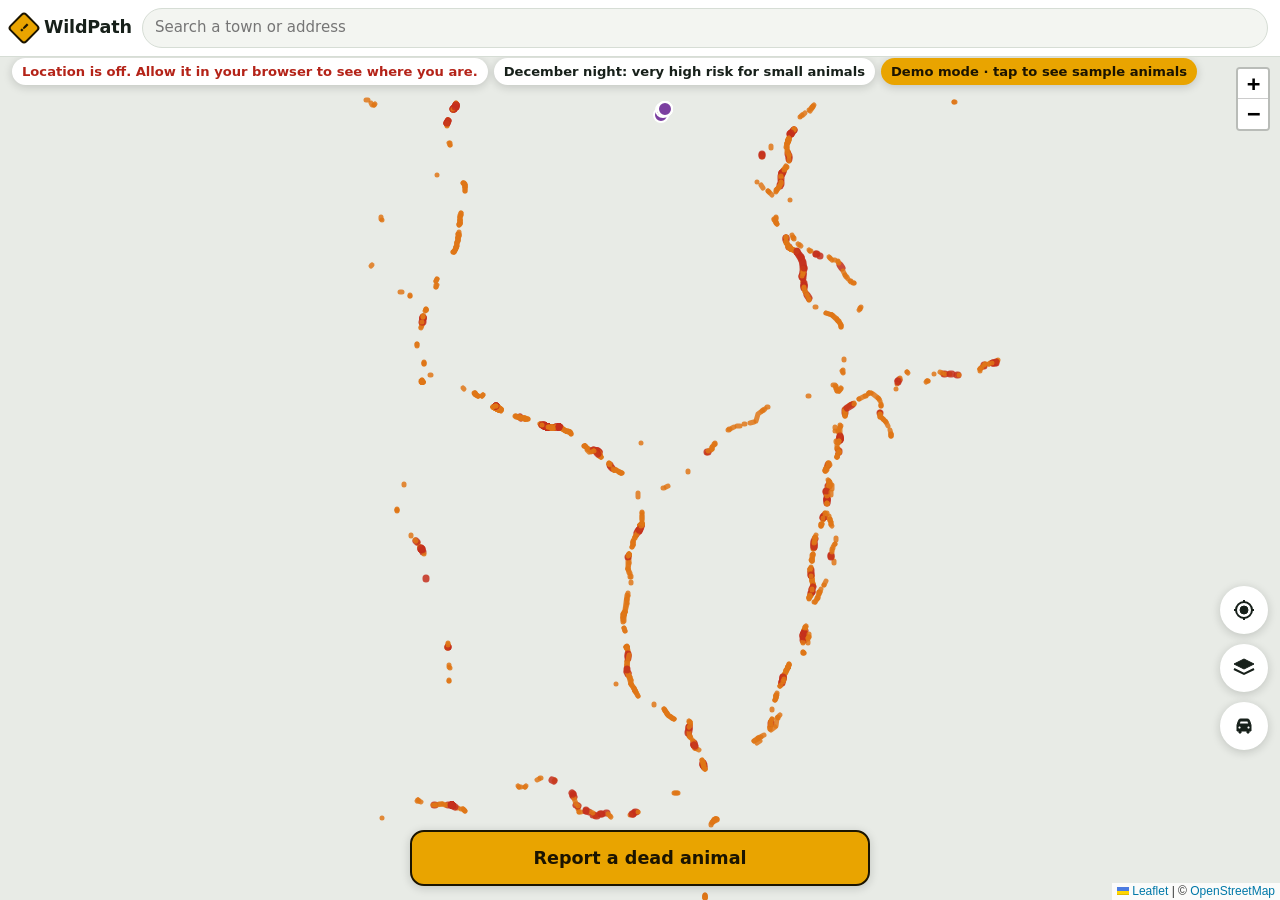
==== docs/index.html @ b580c3b5 "WildPath: web app, server, iPhone app source, and Vermont hotspot map Co-Authored-By: Claude Sonnet " ====
<!doctype html>
<html lang="en">
<head>
<meta charset="utf-8">
<meta name="viewport" content="width=device-width, initial-scale=1, viewport-fit=cover">
<meta name="theme-color" content="#e9a400">
<title>WildPath</title>
<link rel="stylesheet" href="vendor/leaflet.css">
<link rel="stylesheet" href="app.css">
</head>
<body>
<div id="app">
  <header class="topbar">
    <div class="brand">
      <span class="sign" aria-hidden="true">!</span>
      <span class="brand-name">WildPath</span>
    </div>
    <form id="search" class="search" role="search">
      <label for="search-input" class="visually-hidden">Search a town or address</label>
      <input id="search-input" type="search" placeholder="Search a town or address" autocomplete="off">
    </form>
  </header>

  <div class="statusbar">
    <span id="gps-status" class="chip">Finding your location…</span>
    <span id="risk-status" class="chip"></span>
    <button type="button" id="demo-chip" class="chip demo" hidden>Demo mode · tap to see sample animals</button>
  </div>

  <div id="warning" class="warning" hidden role="alert">
    <div class="warning-sign" aria-hidden="true">!</div>
    <div>
      <div id="warning-title" class="warning-title"></div>
      <div id="warning-detail" class="warning-detail"></div>
    </div>
  </div>

  <div id="pick-banner" class="pick-banner" hidden>
    <span id="pick-text">Tap the map where the animal is</span>
    <button type="button" id="pick-cancel" class="link-btn">Cancel</button>
  </div>

  <main id="map" aria-label="Map"></main>

  <div class="side-buttons">
    <button type="button" id="btn-locate" class="round-btn" aria-label="Show my location" title="Show my location">
      <svg viewBox="0 0 24 24"><circle cx="12" cy="12" r="4"/><path d="M12 2v3M12 19v3M2 12h3M19 12h3" stroke-width="2" fill="none"/><circle cx="12" cy="12" r="8" fill="none" stroke-width="2"/></svg>
    </button>
    <button type="button" id="btn-layers" class="round-btn" aria-label="Map layers" title="Map layers" aria-expanded="false">
      <svg viewBox="0 0 24 24"><path d="M12 3 2 8l10 5 10-5-10-5Z"/><path d="m2 13 10 5 10-5" fill="none" stroke-width="2"/></svg>
    </button>
    <button type="button" id="btn-drive" class="round-btn" aria-pressed="false" aria-label="Drive mode" title="Drive mode">
      <svg viewBox="0 0 24 24"><path d="M5 11l1.5-4.5A2 2 0 0 1 8.4 5h7.2a2 2 0 0 1 1.9 1.5L19 11v6h-2v2h-2v-2H9v2H7v-2H5v-6Zm2.2-1h9.6l-1-3H8.2l-1 3ZM7.5 15a1.5 1.5 0 1 0 0-3 1.5 1.5 0 0 0 0 3Zm9 0a1.5 1.5 0 1 0 0-3 1.5 1.5 0 0 0 0 3Z"/></svg>
    </button>
  </div>

  <div id="layers-panel" class="layers-panel" hidden>
    <label><input type="checkbox" id="layer-hotspots" checked> Risky roads</label>
    <label><input type="checkbox" id="layer-reports" checked> Animal reports</label>
    <label><input type="checkbox" id="layer-voice" checked> Spoken warnings</label>
    <p class="legend">
      <span><i style="background:var(--risk-mod)"></i>Moderate</span>
      <span><i style="background:var(--risk-high)"></i>High</span>
      <span><i style="background:var(--risk-vhigh)"></i>Very high</span>
    </p>
  </div>

  <div class="bottom">
    <div id="toast" class="toast" hidden role="status"></div>
    <button type="button" id="btn-report" class="report-btn">Report a dead animal</button>
  </div>
</div>

<dialog id="report-sheet" class="sheet" aria-labelledby="sheet-title">
  <form method="dialog" class="sheet-inner">
    <div class="sheet-head">
      <h2 id="sheet-title">What animal?</h2>
      <button value="cancel" class="link-btn">Close</button>
    </div>
    <p id="sheet-where" class="sheet-where"></p>
    <div id="quick-grid" class="quick-grid"></div>
    <details class="all-animals">
      <summary>All animals</summary>
      <div id="all-list"></div>
    </details>
    <button type="button" id="pick-on-map" class="link-btn">Put the pin somewhere else on the map</button>
  </form>
</dialog>

<script src="config.js"></script>
<script src="vendor/leaflet.js"></script>
<script src="app.js"></script>
</body>
</html>
---- docs/vendor/leaflet.css ----
/* required styles */

.leaflet-pane,
.leaflet-tile,
.leaflet-marker-icon,
.leaflet-marker-shadow,
.leaflet-tile-container,
.leaflet-pane > svg,
.leaflet-pane > canvas,
.leaflet-zoom-box,
.leaflet-image-layer,
.leaflet-layer {
	position: absolute;
	left: 0;
	top: 0;
	}
.leaflet-container {
	overflow: hidden;
	}
.leaflet-tile,
.leaflet-marker-icon,
.leaflet-marker-shadow {
	-webkit-user-select: none;
	   -moz-user-select: none;
	        user-select: none;
	  -webkit-user-drag: none;
	}
/* Prevents IE11 from highlighting tiles in blue */
.leaflet-tile::selection {
	background: transparent;
}
/* Safari renders non-retina tile on retina better with this, but Chrome is worse */
.leaflet-safari .leaflet-tile {
	image-rendering: -webkit-optimize-contrast;
	}
/* hack that prevents hw layers "stretching" when loading new tiles */
.leaflet-safari .leaflet-tile-container {
	width: 1600px;
	height: 1600px;
	-webkit-transform-origin: 0 0;
	}
.leaflet-marker-icon,
.leaflet-marker-shadow {
	display: block;
	}
/* .leaflet-container svg: reset svg max-width decleration shipped in Joomla! (joomla.org) 3.x */
/* .leaflet-container img: map is broken in FF if you have max-width: 100% on tiles */
.leaflet-container .leaflet-overlay-pane svg {
	max-width: none !important;
	max-height: none !important;
	}
.leaflet-container .leaflet-marker-pane img,
.leaflet-container .leaflet-shadow-pane img,
.leaflet-container .leaflet-tile-pane img,
.leaflet-container img.leaflet-image-layer,
.leaflet-container .leaflet-tile {
	max-width: none !important;
	max-height: none !important;
	width: auto;
	padding: 0;
	}

.leaflet-container img.leaflet-tile {
	/* See: https://bugs.chromium.org/p/chromium/issues/detail?id=600120 */
	mix-blend-mode: plus-lighter;
}

.leaflet-container.leaflet-touch-zoom {
	-ms-touch-action: pan-x pan-y;
	touch-action: pan-x pan-y;
	}
.leaflet-container.leaflet-touch-drag {
	-ms-touch-action: pinch-zoom;
	/* Fallback for FF which doesn't support pinch-zoom */
	touch-action: none;
	touch-action: pinch-zoom;
}
.leaflet-container.leaflet-touch-drag.leaflet-touch-zoom {
	-ms-touch-action: none;
	touch-action: none;
}
.leaflet-container {
	-webkit-tap-highlight-color: transparent;
}
.leaflet-container a {
	-webkit-tap-highlight-color: rgba(51, 181, 229, 0.4);
}
.leaflet-tile {
	filter: inherit;
	visibility: hidden;
	}
.leaflet-tile-loaded {
	visibility: inherit;
	}
.leaflet-zoom-box {
	width: 0;
	height: 0;
	-moz-box-sizing: border-box;
	     box-sizing: border-box;
	z-index: 800;
	}
/* workaround for https://bugzilla.mozilla.org/show_bug.cgi?id=888319 */
.leaflet-overlay-pane svg {
	-moz-user-select: none;
	}

.leaflet-pane         { z-index: 400; }

.leaflet-tile-pane    { z-index: 200; }
.leaflet-overlay-pane { z-index: 400; }
.leaflet-shadow-pane  { z-index: 500; }
.leaflet-marker-pane  { z-index: 600; }
.leaflet-tooltip-pane   { z-index: 650; }
.leaflet-popup-pane   { z-index: 700; }

.leaflet-map-pane canvas { z-index: 100; }
.leaflet-map-pane svg    { z-index: 200; }

.leaflet-vml-shape {
	width: 1px;
	height: 1px;
	}
.lvml {
	behavior: url(#default#VML);
	display: inline-block;
	position: absolute;
	}


/* control positioning */

.leaflet-control {
	position: relative;
	z-index: 800;
	pointer-events: visiblePainted; /* IE 9-10 doesn't have auto */
	pointer-events: auto;
	}
.leaflet-top,
.leaflet-bottom {
	position: absolute;
	z-index: 1000;
	pointer-events: none;
	}
.leaflet-top {
	top: 0;
	}
.leaflet-right {
	right: 0;
	}
.leaflet-bottom {
	bottom: 0;
	}
.leaflet-left {
	left: 0;
	}
.leaflet-control {
	float: left;
	clear: both;
	}
.leaflet-right .leaflet-control {
	float: right;
	}
.leaflet-top .leaflet-control {
	margin-top: 10px;
	}
.leaflet-bottom .leaflet-control {
	margin-bottom: 10px;
	}
.leaflet-left .leaflet-control {
	margin-left: 10px;
	}
.leaflet-right .leaflet-control {
	margin-right: 10px;
	}


/* zoom and fade animations */

.leaflet-fade-anim .leaflet-popup {
	opacity: 0;
	-webkit-transition: opacity 0.2s linear;
	   -moz-transition: opacity 0.2s linear;
	        transition: opacity 0.2s linear;
	}
.leaflet-fade-anim .leaflet-map-pane .leaflet-popup {
	opacity: 1;
	}
.leaflet-zoom-animated {
	-webkit-transform-origin: 0 0;
	    -ms-transform-origin: 0 0;
	        transform-origin: 0 0;
	}
svg.leaflet-zoom-animated {
	will-change: transform;
}

.leaflet-zoom-anim .leaflet-zoom-animated {
	-webkit-transition: -webkit-transform 0.25s cubic-bezier(0,0,0.25,1);
	   -moz-transition:    -moz-transform 0.25s cubic-bezier(0,0,0.25,1);
	        transition:         transform 0.25s cubic-bezier(0,0,0.25,1);
	}
.leaflet-zoom-anim .leaflet-tile,
.leaflet-pan-anim .leaflet-tile {
	-webkit-transition: none;
	   -moz-transition: none;
	        transition: none;
	}

.leaflet-zoom-anim .leaflet-zoom-hide {
	visibility: hidden;
	}


/* cursors */

.leaflet-interactive {
	cursor: pointer;
	}
.leaflet-grab {
	cursor: -webkit-grab;
	cursor:    -moz-grab;
	cursor:         grab;
	}
.leaflet-crosshair,
.leaflet-crosshair .leaflet-interactive {
	cursor: crosshair;
	}
.leaflet-popup-pane,
.leaflet-control {
	cursor: auto;
	}
.leaflet-dragging .leaflet-grab,
.leaflet-dragging .leaflet-grab .leaflet-interactive,
.leaflet-dragging .leaflet-marker-draggable {
	cursor: move;
	cursor: -webkit-grabbing;
	cursor:    -moz-grabbing;
	cursor:         grabbing;
	}

/* marker & overlays interactivity */
.leaflet-marker-icon,
.leaflet-marker-shadow,
.leaflet-image-layer,
.leaflet-pane > svg path,
.leaflet-tile-container {
	pointer-events: none;
	}

.leaflet-marker-icon.leaflet-interactive,
.leaflet-image-layer.leaflet-interactive,
.leaflet-pane > svg path.leaflet-interactive,
svg.leaflet-image-layer.leaflet-interactive path {
	pointer-events: visiblePainted; /* IE 9-10 doesn't have auto */
	pointer-events: auto;
	}

/* visual tweaks */

.leaflet-container {
	background: #ddd;
	outline-offset: 1px;
	}
.leaflet-container a {
	color: #0078A8;
	}
.leaflet-zoom-box {
	border: 2px dotted #38f;
	background: rgba(255,255,255,0.5);
	}


/* general typography */
.leaflet-container {
	font-family: "Helvetica Neue", Arial, Helvetica, sans-serif;
	font-size: 12px;
	font-size: 0.75rem;
	line-height: 1.5;
	}


/* general toolbar styles */

.leaflet-bar {
	box-shadow: 0 1px 5px rgba(0,0,0,0.65);
	border-radius: 4px;
	}
.leaflet-bar a {
	background-color: #fff;
	border-bottom: 1px solid #ccc;
	width: 26px;
	height: 26px;
	line-height: 26px;
	display: block;
	text-align: center;
	text-decoration: none;
	color: black;
	}
.leaflet-bar a,
.leaflet-control-layers-toggle {
	background-position: 50% 50%;
	background-repeat: no-repeat;
	display: block;
	}
.leaflet-bar a:hover,
.leaflet-bar a:focus {
	background-color: #f4f4f4;
	}
.leaflet-bar a:first-child {
	border-top-left-radius: 4px;
	border-top-right-radius: 4px;
	}
.leaflet-bar a:last-child {
	border-bottom-left-radius: 4px;
	border-bottom-right-radius: 4px;
	border-bottom: none;
	}
.leaflet-bar a.leaflet-disabled {
	cursor: default;
	background-color: #f4f4f4;
	color: #bbb;
	}

.leaflet-touch .leaflet-bar a {
	width: 30px;
	height: 30px;
	line-height: 30px;
	}
.leaflet-touch .leaflet-bar a:first-child {
	border-top-left-radius: 2px;
	border-top-right-radius: 2px;
	}
.leaflet-touch .leaflet-bar a:last-child {
	border-bottom-left-radius: 2px;
	border-bottom-right-radius: 2px;
	}

/* zoom control */

.leaflet-control-zoom-in,
.leaflet-control-zoom-out {
	font: bold 18px 'Lucida Console', Monaco, monospace;
	text-indent: 1px;
	}

.leaflet-touch .leaflet-control-zoom-in, .leaflet-touch .leaflet-control-zoom-out  {
	font-size: 22px;
	}


/* layers control */

.leaflet-control-layers {
	box-shadow: 0 1px 5px rgba(0,0,0,0.4);
	background: #fff;
	border-radius: 5px;
	}
.leaflet-control-layers-toggle {
	background-image: url(images/layers.png);
	width: 36px;
	height: 36px;
	}
.leaflet-retina .leaflet-control-layers-toggle {
	background-image: url(images/layers-2x.png);
	background-size: 26px 26px;
	}
.leaflet-touch .leaflet-control-layers-toggle {
	width: 44px;
	height: 44px;
	}
.leaflet-control-layers .leaflet-control-layers-list,
.leaflet-control-layers-expanded .leaflet-control-layers-toggle {
	display: none;
	}
.leaflet-control-layers-expanded .leaflet-control-layers-list {
	display: block;
	position: relative;
	}
.leaflet-control-layers-expanded {
	padding: 6px 10px 6px 6px;
	color: #333;
	background: #fff;
	}
.leaflet-control-layers-scrollbar {
	overflow-y: scroll;
	overflow-x: hidden;
	padding-right: 5px;
	}
.leaflet-control-layers-selector {
	margin-top: 2px;
	position: relative;
	top: 1px;
	}
.leaflet-control-layers label {
	display: block;
	font-size: 13px;
	font-size: 1.08333em;
	}
.leaflet-control-layers-separator {
	height: 0;
	border-top: 1px solid #ddd;
	margin: 5px -10px 5px -6px;
	}

/* Default icon URLs */
.leaflet-default-icon-path { /* used only in path-guessing heuristic, see L.Icon.Default */
	background-image: url(images/marker-icon.png);
	}


/* attribution and scale controls */

.leaflet-container .leaflet-control-attribution {
	background: #fff;
	background: rgba(255, 255, 255, 0.8);
	margin: 0;
	}
.leaflet-control-attribution,
.leaflet-control-scale-line {
	padding: 0 5px;
	color: #333;
	line-height: 1.4;
	}
.leaflet-control-attribution a {
	text-decoration: none;
	}
.leaflet-control-attribution a:hover,
.leaflet-control-attribution a:focus {
	text-decoration: underline;
	}
.leaflet-attribution-flag {
	display: inline !important;
	vertical-align: baseline !important;
	width: 1em;
	height: 0.6669em;
	}
.leaflet-left .leaflet-control-scale {
	margin-left: 5px;
	}
.leaflet-bottom .leaflet-control-scale {
	margin-bottom: 5px;
	}
.leaflet-control-scale-line {
	border: 2px solid #777;
	border-top: none;
	line-height: 1.1;
	padding: 2px 5px 1px;
	white-space: nowrap;
	-moz-box-sizing: border-box;
	     box-sizing: border-box;
	background: rgba(255, 255, 255, 0.8);
	text-shadow: 1px 1px #fff;
	}
.leaflet-control-scale-line:not(:first-child) {
	border-top: 2px solid #777;
	border-bottom: none;
	margin-top: -2px;
	}
.leaflet-control-scale-line:not(:first-child):not(:last-child) {
	border-bottom: 2px solid #777;
	}

.leaflet-touch .leaflet-control-attribution,
.leaflet-touch .leaflet-control-layers,
.leaflet-touch .leaflet-bar {
	box-shadow: none;
	}
.leaflet-touch .leaflet-control-layers,
.leaflet-touch .leaflet-bar {
	border: 2px solid rgba(0,0,0,0.2);
	background-clip: padding-box;
	}


/* popup */

.leaflet-popup {
	position: absolute;
	text-align: center;
	margin-bottom: 20px;
	}
.leaflet-popup-content-wrapper {
	padding: 1px;
	text-align: left;
	border-radius: 12px;
	}
.leaflet-popup-content {
	margin: 13px 24px 13px 20px;
	line-height: 1.3;
	font-size: 13px;
	font-size: 1.08333em;
	min-height: 1px;
	}
.leaflet-popup-content p {
	margin: 17px 0;
	margin: 1.3em 0;
	}
.leaflet-popup-tip-container {
	width: 40px;
	height: 20px;
	position: absolute;
	left: 50%;
	margin-top: -1px;
	margin-left: -20px;
	overflow: hidden;
	pointer-events: none;
	}
.leaflet-popup-tip {
	width: 17px;
	height: 17px;
	padding: 1px;

	margin: -10px auto 0;
	pointer-events: auto;

	-webkit-transform: rotate(45deg);
	   -moz-transform: rotate(45deg);
	    -ms-transform: rotate(45deg);
	        transform: rotate(45deg);
	}
.leaflet-popup-content-wrapper,
.leaflet-popup-tip {
	background: white;
	color: #333;
	box-shadow: 0 3px 14px rgba(0,0,0,0.4);
	}
.leaflet-container a.leaflet-popup-close-button {
	position: absolute;
	top: 0;
	right: 0;
	border: none;
	text-align: center;
	width: 24px;
	height: 24px;
	font: 16px/24px Tahoma, Verdana, sans-serif;
	color: #757575;
	text-decoration: none;
	background: transparent;
	}
.leaflet-container a.leaflet-popup-close-button:hover,
.leaflet-container a.leaflet-popup-close-button:focus {
	color: #585858;
	}
.leaflet-popup-scrolled {
	overflow: auto;
	}

.leaflet-oldie .leaflet-popup-content-wrapper {
	-ms-zoom: 1;
	}
.leaflet-oldie .leaflet-popup-tip {
	width: 24px;
	margin: 0 auto;

	-ms-filter: "progid:DXImageTransform.Microsoft.Matrix(M11=0.70710678, M12=0.70710678, M21=-0.70710678, M22=0.70710678)";
	filter: progid:DXImageTransform.Microsoft.Matrix(M11=0.70710678, M12=0.70710678, M21=-0.70710678, M22=0.70710678);
	}

.leaflet-oldie .leaflet-control-zoom,
.leaflet-oldie .leaflet-control-layers,
.leaflet-oldie .leaflet-popup-content-wrapper,
.leaflet-oldie .leaflet-popup-tip {
	border: 1px solid #999;
	}


/* div icon */

.leaflet-div-icon {
	background: #fff;
	border: 1px solid #666;
	}


/* Tooltip */
/* Base styles for the element that has a tooltip */
.leaflet-tooltip {
	position: absolute;
	padding: 6px;
	background-color: #fff;
	border: 1px solid #fff;
	border-radius: 3px;
	color: #222;
	white-space: nowrap;
	-webkit-user-select: none;
	-moz-user-select: none;
	-ms-user-select: none;
	user-select: none;
	pointer-events: none;
	box-shadow: 0 1px 3px rgba(0,0,0,0.4);
	}
.leaflet-tooltip.leaflet-interactive {
	cursor: pointer;
	pointer-events: auto;
	}
.leaflet-tooltip-top:before,
.leaflet-tooltip-bottom:before,
.leaflet-tooltip-left:before,
.leaflet-tooltip-right:before {
	position: absolute;
	pointer-events: none;
	border: 6px solid transparent;
	background: transparent;
	content: "";
	}

/* Directions */

.leaflet-tooltip-bottom {
	margin-top: 6px;
}
.leaflet-tooltip-top {
	margin-top: -6px;
}
.leaflet-tooltip-bottom:before,
.leaflet-tooltip-top:before {
	left: 50%;
	margin-left: -6px;
	}
.leaflet-tooltip-top:before {
	bottom: 0;
	margin-bottom: -12px;
	border-top-color: #fff;
	}
.leaflet-tooltip-bottom:before {
	top: 0;
	margin-top: -12px;
	margin-left: -6px;
	border-bottom-color: #fff;
	}
.leaflet-tooltip-left {
	margin-left: -6px;
}
.leaflet-tooltip-right {
	margin-left: 6px;
}
.leaflet-tooltip-left:before,
.leaflet-tooltip-right:before {
	top: 50%;
	margin-top: -6px;
	}
.leaflet-tooltip-left:before {
	right: 0;
	margin-right: -12px;
	border-left-color: #fff;
	}
.leaflet-tooltip-right:before {
	left: 0;
	margin-left: -12px;
	border-right-color: #fff;
	}

/* Printing */

@media print {
	/* Prevent printers from removing background-images of controls. */
	.leaflet-control {
		-webkit-print-color-adjust: exact;
		print-color-adjust: exact;
		}
	}
---- docs/app.css ----
:root {
  --bg: #f3f5f1;
  --surface: #ffffff;
  --fg: #17201a;
  --muted: #5a675e;
  --line: #d6ddd5;
  --accent: #e9a400;
  --on-accent: #1b1400;
  --risk-mod: #e3b21f;
  --risk-high: #df7718;
  --risk-vhigh: #c42f1c;
  --me: #1a73e8;
  --shadow: 0 2px 10px rgba(16, 24, 18, 0.18);
  --font: system-ui, -apple-system, "Segoe UI", Roboto, sans-serif;
  color-scheme: light;
}
@media (prefers-color-scheme: dark) {
  :root {
    --bg: #0e1310; --surface: #18201a; --fg: #e6ece7; --muted: #9aa89e; --line: #2c372f;
    --shadow: 0 2px 12px rgba(0, 0, 0, 0.5); color-scheme: dark;
  }
}

* { box-sizing: border-box; }
[hidden] { display: none !important; }
html, body { height: 100%; margin: 0; }
body { background: var(--bg); color: var(--fg); font: 15px/1.45 var(--font); }
.visually-hidden { position: absolute; width: 1px; height: 1px; overflow: hidden; clip: rect(0 0 0 0); }

#app { position: fixed; inset: 0; display: flex; flex-direction: column; }
#map { flex: 1; min-height: 0; background: #e8ebe6; }

/* Top bar */
.topbar {
  display: flex; gap: 10px; align-items: center;
  padding: calc(env(safe-area-inset-top, 0px) + 8px) max(12px, env(safe-area-inset-right, 0px)) 8px max(12px, env(safe-area-inset-left, 0px));
  background: var(--surface); border-bottom: 1px solid var(--line); z-index: 1000;
}
.brand { display: flex; align-items: center; gap: 8px; flex: none; }
.brand-name { font-weight: 800; font-size: 1.1rem; letter-spacing: -0.01em; }
.sign {
  width: 24px; height: 24px; transform: rotate(45deg); background: var(--accent);
  border: 2px solid var(--on-accent); border-radius: 4px; display: grid; place-items: center;
  font-weight: 900; color: var(--on-accent); font-size: 0.8rem;
}
.sign, .warning-sign { line-height: 1; }
.search { flex: 1; min-width: 0; }
.search input {
  width: 100%; font: inherit; padding: 8px 12px; border-radius: 999px;
  border: 1px solid var(--line); background: var(--bg); color: var(--fg);
}

.statusbar {
  position: absolute; top: calc(env(safe-area-inset-top, 0px) + 58px); left: 12px; right: 70px;
  display: flex; gap: 6px; flex-wrap: wrap; z-index: 900; pointer-events: none;
}
.chip {
  background: var(--surface); color: var(--fg); border-radius: 999px; padding: 4px 10px;
  font-size: 0.82rem; font-weight: 600; box-shadow: var(--shadow);
}
.chip:empty { display: none; }
.chip.demo { pointer-events: auto; border: 0; cursor: pointer; background: var(--accent); color: var(--on-accent); font-family: var(--font); }
.chip.bad { color: #b42318; }

/* Warning banner */
.warning {
  position: absolute; top: calc(env(safe-area-inset-top, 0px) + 92px); left: 12px; right: 12px; z-index: 1100;
  display: flex; gap: 12px; align-items: center; background: var(--surface);
  border: 3px solid var(--risk-vhigh); border-radius: 14px; padding: 10px 12px; box-shadow: var(--shadow);
}
.warning-sign {
  width: 34px; height: 34px; flex: none; transform: rotate(45deg); background: #ffd400;
  border: 2px solid #111; border-radius: 5px; display: grid; place-items: center;
  font-weight: 900; color: #111;
}
.warning-sign::after { content: ""; }
.warning-title { font-weight: 800; }
.warning-detail { color: var(--muted); font-size: 0.88rem; }

.pick-banner {
  position: absolute; top: calc(env(safe-area-inset-top, 0px) + 92px); left: 12px; right: 12px; z-index: 1100;
  background: var(--accent); color: var(--on-accent); border-radius: 12px; padding: 10px 14px;
  display: flex; justify-content: space-between; align-items: center; font-weight: 700; box-shadow: var(--shadow);
}
.pick-banner .link-btn { color: var(--on-accent); }

/* Side buttons */
.side-buttons {
  position: absolute; right: max(12px, env(safe-area-inset-right, 0px)); bottom: calc(env(safe-area-inset-bottom, 0px) + 150px);
  display: flex; flex-direction: column; gap: 10px; z-index: 1000;
}
.round-btn {
  width: 48px; height: 48px; border-radius: 50%; border: 0; background: var(--surface); color: var(--fg);
  box-shadow: var(--shadow); display: grid; place-items: center; cursor: pointer;
}
.round-btn svg { width: 24px; height: 24px; fill: currentColor; stroke: currentColor; }
.round-btn[aria-pressed="true"] { background: var(--accent); color: var(--on-accent); }

.layers-panel {
  position: absolute; right: 70px; bottom: calc(env(safe-area-inset-bottom, 0px) + 160px); z-index: 1000;
  background: var(--surface); border-radius: 12px; padding: 12px 14px; box-shadow: var(--shadow);
  display: grid; gap: 8px; min-width: 190px;
}
.layers-panel label { display: flex; gap: 8px; align-items: center; font-weight: 600; }
.legend { margin: 4px 0 0; display: grid; gap: 4px; font-size: 0.82rem; color: var(--muted); }
.legend i { display: inline-block; width: 22px; height: 5px; border-radius: 3px; margin-right: 8px; vertical-align: middle; }

/* Bottom */
.bottom {
  position: absolute; left: 0; right: 0; bottom: 0; z-index: 1000;
  padding: 0 max(12px, env(safe-area-inset-right, 0px)) calc(env(safe-area-inset-bottom, 0px) + 14px) max(12px, env(safe-area-inset-left, 0px));
  display: grid; gap: 8px; justify-items: center; pointer-events: none;
}
.report-btn {
  pointer-events: auto; width: min(100%, 460px); min-height: 56px; border: 2px solid var(--on-accent);
  border-radius: 14px; background: var(--accent); color: var(--on-accent);
  font: 800 1.1rem var(--font); box-shadow: var(--shadow); cursor: pointer;
}
.toast {
  pointer-events: auto; background: var(--fg); color: var(--bg); padding: 8px 14px; border-radius: 999px;
  font-weight: 600; font-size: 0.9rem; max-width: 460px; text-align: center; box-shadow: var(--shadow);
}

/* Report sheet */
.sheet {
  border: 0; padding: 0; width: 100%; max-width: 520px; margin: auto auto 0; border-radius: 18px 18px 0 0;
  background: var(--surface); color: var(--fg); max-height: 88vh;
}
.sheet::backdrop { background: rgba(0, 0, 0, 0.35); }
.sheet-inner { padding: 16px 16px calc(env(safe-area-inset-bottom, 0px) + 18px); display: grid; gap: 12px; }
.sheet-head { display: flex; justify-content: space-between; align-items: center; }
.sheet-head h2 { margin: 0; font-size: 1.2rem; }
.sheet-where { margin: -6px 0 0; color: var(--muted); font-size: 0.88rem; }
.quick-grid { display: grid; grid-template-columns: repeat(4, minmax(0, 1fr)); gap: 8px; }
.animal-btn {
  min-height: 64px; border-radius: 12px; border: 1px solid var(--line); background: var(--bg); color: var(--fg);
  font: 700 0.9rem var(--font); cursor: pointer; padding: 6px 4px; display: grid; place-items: center; gap: 2px;
}
.animal-btn .emoji { font-size: 1.4rem; line-height: 1; }
.animal-btn:hover { border-color: var(--accent); }
.all-animals summary { cursor: pointer; font-weight: 700; padding: 6px 0; }
.group-title { margin: 10px 0 6px; font-size: 0.8rem; text-transform: uppercase; letter-spacing: 0.06em; color: var(--muted); }
.all-grid { display: grid; grid-template-columns: repeat(3, minmax(0, 1fr)); gap: 6px; }
.all-grid .animal-btn { min-height: 44px; }
.link-btn { background: none; border: 0; color: var(--fg); font: 700 0.92rem var(--font); text-decoration: underline; cursor: pointer; padding: 6px; }
:focus-visible { outline: 3px solid var(--accent); outline-offset: 2px; }

.leaflet-popup-content { font: 14px/1.4 var(--font); }
.pop-title { font-weight: 800; font-size: 1rem; }
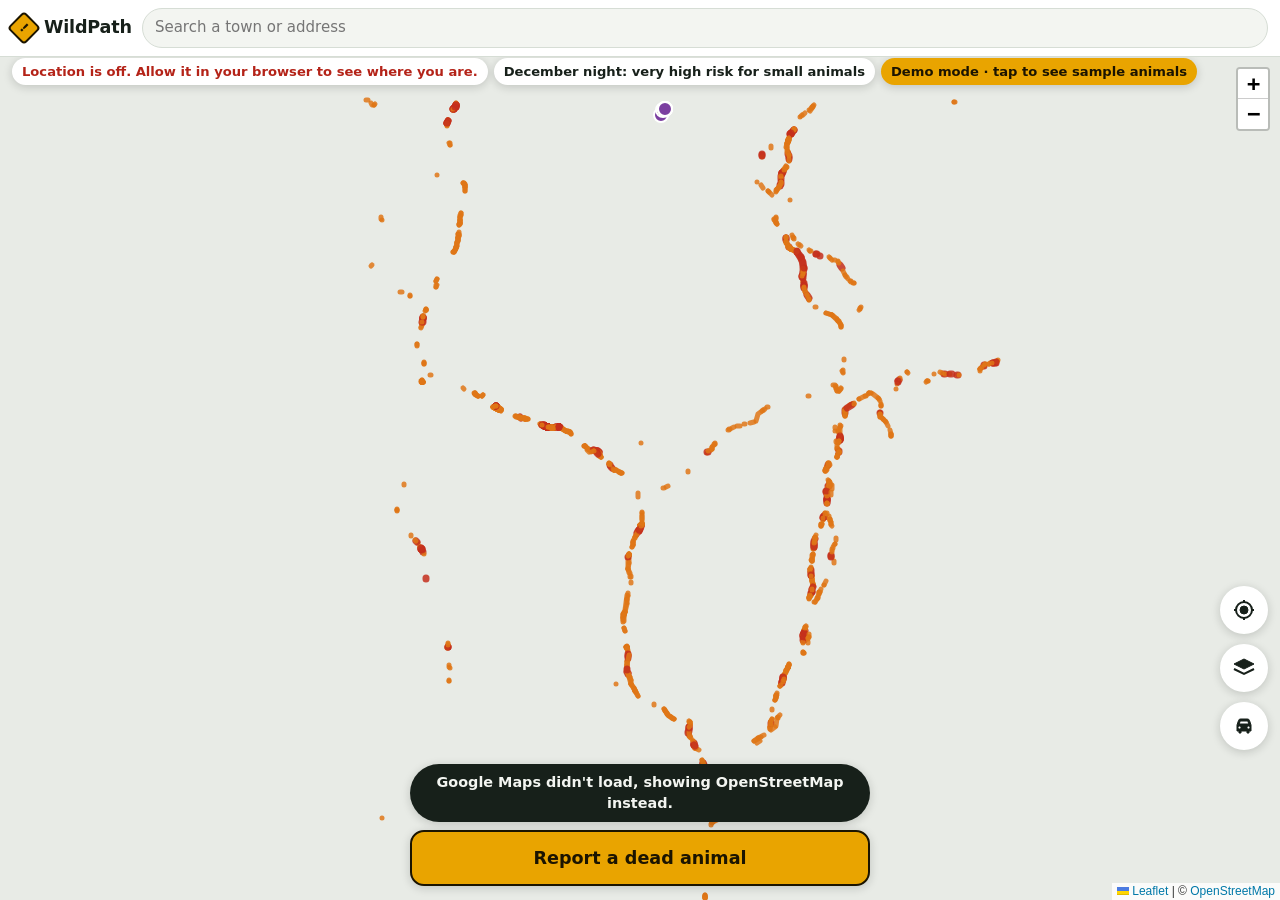
==== commit a05da020: "Restyle the report sheet like the Google Maps add-a-report sheet Co-Authored-By: Claude Haiku 5.5 <n" ====
--- a/docs/index.html
+++ b/docs/index.html
@@ -74,8 +74,8 @@
 <dialog id="report-sheet" class="sheet" aria-labelledby="sheet-title">
   <form method="dialog" class="sheet-inner">
     <div class="sheet-head">
-      <h2 id="sheet-title">What animal?</h2>
-      <button value="cancel" class="link-btn">Close</button>
+      <h2 id="sheet-title">Report a dead animal</h2>
+      <button value="cancel" class="close-x" aria-label="Close"><svg viewBox="0 0 24 24" aria-hidden="true"><path d="M5 5l14 14M19 5L5 19"/></svg></button>
     </div>
     <p id="sheet-where" class="sheet-where"></p>
     <div id="quick-grid" class="quick-grid"></div>
@@ -83,7 +83,7 @@
       <summary>All animals</summary>
       <div id="all-list"></div>
     </details>
-    <button type="button" id="pick-on-map" class="link-btn">Put the pin somewhere else on the map</button>
+    <button type="button" id="pick-on-map" class="pick-row">Put the pin somewhere else on the map</button>
   </form>
 </dialog>
 
--- a/docs/app.css
+++ b/docs/app.css
@@ -3,6 +3,7 @@
   --surface: #ffffff;
   --fg: #17201a;
   --muted: #5a675e;
+  --tile: #eef3f0; --chip: #e4ebe7;
   --line: #d6ddd5;
   --accent: #e9a400;
   --on-accent: #1b1400;
@@ -16,7 +17,7 @@
 }
 @media (prefers-color-scheme: dark) {
   :root {
-    --bg: #0e1310; --surface: #18201a; --fg: #e6ece7; --muted: #9aa89e; --line: #2c372f;
+    --bg: #0e1310; --surface: #18201a; --fg: #e6ece7; --muted: #9aa89e; --line: #2c372f; --tile: #242e26; --chip: #2c372f;
     --shadow: 0 2px 12px rgba(0, 0, 0, 0.5); color-scheme: dark;
   }
 }
@@ -83,6 +84,79 @@
   display: flex; justify-content: space-between; align-items: center; font-weight: 700; box-shadow: var(--shadow);
 }
 .pick-banner .link-btn { color: var(--on-accent); }
+
+/* Side buttons */
+.side-buttons {
+  position: absolute; right: max(12px, env(safe-area-inset-right, 0px)); bottom: calc(env(safe-area-inset-bottom, 0px) + 150px);
+  display: flex; flex-direction: column; gap: 10px; z-index: 1000;
+}
+.round-btn {
+  width: 48px; height: 48px; border-radius: 50%; border: 0; background: var(--surface); color: var(--fg);
+  box-shadow: var(--shadow); display: grid; place-items: center; cursor: pointer;
+}
+.round-btn svg { width: 24px; height: 24px; fill: currentColor; stroke: currentColor; }
+.round-btn[aria-pressed="true"] { background: var(--accent); color: var(--on-accent); }
+
+.layers-panel {
+  position: absolute; right: 70px; bottom: calc(env(safe-area-inset-bottom, 0px) + 160px); z-index: 1000;
+  background: var(--surface); border-radius: 12px; padding: 12px 14px; box-shadow: var(--shadow);
+  display: grid; gap: 8px; min-width: 190px;
+}
+.layers-panel label { display: flex; gap: 8px; align-items: center; font-weight: 600; }
+.legend { margin: 4px 0 0; display: grid; gap: 4px; font-size: 0.82rem; color: var(--muted); }
+.legend i { display: inline-block; width: 22px; height: 5px; border-radius: 3px; margin-right: 8px; vertical-align: middle; }
+
+/* Bottom */
+.bottom {
+  position: absolute; left: 0; right: 0; bottom: 0; z-index: 1000;
+  padding: 0 max(12px, env(safe-area-inset-right, 0px)) calc(env(safe-area-inset-bottom, 0px) + 14px) max(12px, env(safe-area-inset-left, 0px));
+  display: grid; gap: 8px; justify-items: center; pointer-events: none;
+}
+.report-btn {
+  pointer-events: auto; width: min(100%, 460px); min-height: 56px; border: 2px solid var(--on-accent);
+  border-radius: 14px; background: var(--accent); color: var(--on-accent);
+  font: 800 1.1rem var(--font); box-shadow: var(--shadow); cursor: pointer;
+}
+.toast {
+  pointer-events: auto; background: var(--fg); color: var(--bg); padding: 8px 14px; border-radius: 999px;
+  font-weight: 600; font-size: 0.9rem; max-width: 460px; text-align: center; box-shadow: var(--shadow);
+}
+
+/* Report sheet (styled like the Google Maps "Add a report" sheet) */
+.sheet {
+  border: 0; padding: 0; width: 100%; max-width: 520px; margin: auto auto 0; border-radius: 28px 28px 0 0;
+  background: var(--surface); color: var(--fg); max-height: 92vh;
+}
+.sheet::backdrop { background: rgba(0, 0, 0, 0.35); }
+.sheet-inner { padding: 22px 16px calc(env(safe-area-inset-bottom, 0px) + 22px); display: grid; gap: 14px; }
+.sheet-head { display: flex; justify-content: space-between; align-items: center; gap: 12px; padding: 0 4px; }
+.sheet-head h2 { margin: 0; font-size: 1.45rem; font-weight: 500; letter-spacing: -0.01em; }
+.close-x {
+  width: 46px; height: 46px; flex: none; border-radius: 50%; border: 0; background: var(--chip);
+  color: var(--fg); display: grid; place-items: center; cursor: pointer;
+}
+.close-x svg { width: 22px; height: 22px; stroke: currentColor; stroke-width: 2.4; fill: none; }
+.sheet-where { margin: -8px 4px 0; color: var(--muted); font-size: 0.9rem; }
+.quick-grid, .all-grid { display: grid; grid-template-columns: repeat(2, minmax(0, 1fr)); gap: 12px; }
+.animal-btn {
+  min-height: 150px; border-radius: 22px; border: 0; background: var(--tile); color: var(--fg);
+  font: 600 1.02rem var(--font); cursor: pointer; padding: 18px 10px 16px;
+  display: flex; flex-direction: column; align-items: center; justify-content: center; gap: 14px;
+}
+.animal-btn:active { transform: scale(0.98); }
+.animal-btn .dot {
+  width: 74px; height: 74px; border-radius: 50%; background: var(--accent); color: var(--on-accent);
+  display: grid; place-items: center; font-size: 2.1rem; line-height: 1;
+}
+.all-grid .animal-btn { min-height: 118px; font-size: 0.95rem; }
+.all-grid .animal-btn .dot { width: 56px; height: 56px; font-size: 1.6rem; }
+.all-animals summary { cursor: pointer; font-weight: 600; padding: 8px 4px; list-style: none; }
+.group-title { margin: 14px 4px 8px; font-size: 0.8rem; text-transform: uppercase; letter-spacing: 0.06em; color: var(--muted); }
+.pick-row {
+  display: flex; align-items: center; justify-content: center; gap: 10px; min-height: 58px; border-radius: 22px;
+  background: var(--tile); color: var(--fg); font: 600 1rem var(--font); border: 0; cursor: pointer;
+}
+.link-btn { color: var(--on-accent); }
 
 /* Side buttons */
 .side-buttons {
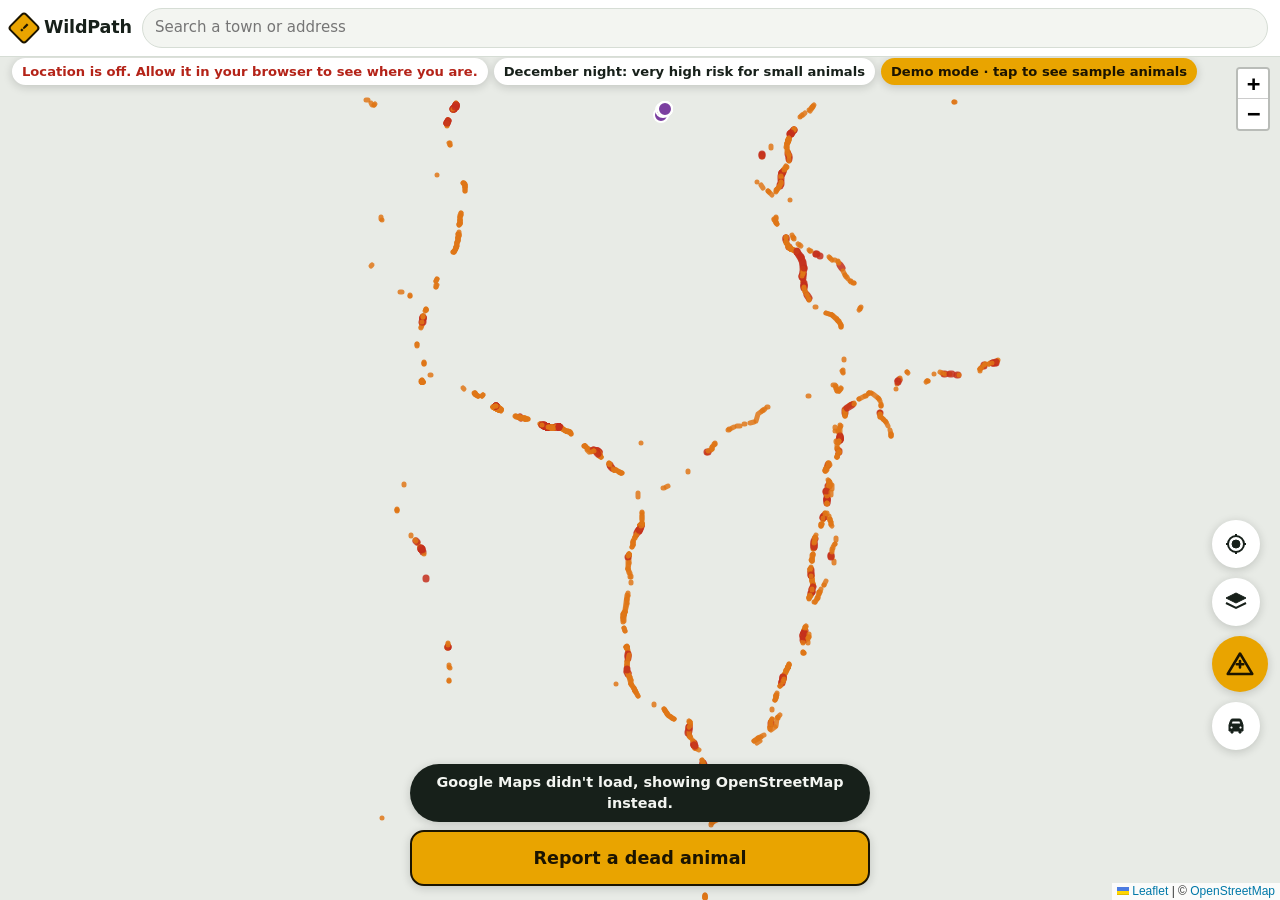
==== commit ff08fc8f: "Add drive-mode report button and Add a report sheet with dead animal tile; fix report sheet CSS Co-A" ====
--- a/docs/index.html
+++ b/docs/index.html
@@ -49,6 +49,9 @@
     <button type="button" id="btn-layers" class="round-btn" aria-label="Map layers" title="Map layers" aria-expanded="false">
       <svg viewBox="0 0 24 24"><path d="M12 3 2 8l10 5 10-5-10-5Z"/><path d="m2 13 10 5 10-5" fill="none" stroke-width="2"/></svg>
     </button>
+    <button type="button" id="btn-report-side" class="round-btn report-side" aria-label="Add a report" title="Add a report">
+      <svg viewBox="0 0 24 24"><path d="M12 3 22.5 20.5H1.5Z" fill="none" stroke-width="2.2" stroke-linejoin="round"/><path d="M12 9.5v5.5M9.2 12.25h5.6" stroke-width="2.2" fill="none" stroke-linecap="round"/></svg>
+    </button>
     <button type="button" id="btn-drive" class="round-btn" aria-pressed="false" aria-label="Drive mode" title="Drive mode">
       <svg viewBox="0 0 24 24"><path d="M5 11l1.5-4.5A2 2 0 0 1 8.4 5h7.2a2 2 0 0 1 1.9 1.5L19 11v6h-2v2h-2v-2H9v2H7v-2H5v-6Zm2.2-1h9.6l-1-3H8.2l-1 3ZM7.5 15a1.5 1.5 0 1 0 0-3 1.5 1.5 0 0 0 0 3Zm9 0a1.5 1.5 0 1 0 0-3 1.5 1.5 0 0 0 0 3Z"/></svg>
     </button>
@@ -71,10 +74,22 @@
   </div>
 </div>
 
+<dialog id="add-report-sheet" class="sheet" aria-labelledby="add-title">
+  <form method="dialog" class="sheet-inner">
+    <div class="sheet-head">
+      <h2 id="add-title">Add a report</h2>
+      <button value="cancel" class="close-x" aria-label="Close"><svg viewBox="0 0 24 24" aria-hidden="true"><path d="M5 5l14 14M19 5L5 19"/></svg></button>
+    </div>
+    <div class="quick-grid">
+      <button type="button" class="animal-btn" id="report-dead-animal"><span class="dot" aria-hidden="true">🦌</span><span>Dead animal</span></button>
+    </div>
+  </form>
+</dialog>
+
 <dialog id="report-sheet" class="sheet" aria-labelledby="sheet-title">
   <form method="dialog" class="sheet-inner">
     <div class="sheet-head">
-      <h2 id="sheet-title">Report a dead animal</h2>
+      <h2 id="sheet-title">Which animal?</h2>
       <button value="cancel" class="close-x" aria-label="Close"><svg viewBox="0 0 24 24" aria-hidden="true"><path d="M5 5l14 14M19 5L5 19"/></svg></button>
     </div>
     <p id="sheet-where" class="sheet-where"></p>
--- a/docs/app.css
+++ b/docs/app.css
@@ -106,6 +106,11 @@
 .legend { margin: 4px 0 0; display: grid; gap: 4px; font-size: 0.82rem; color: var(--muted); }
 .legend i { display: inline-block; width: 22px; height: 5px; border-radius: 3px; margin-right: 8px; vertical-align: middle; }
 
+/* Report button for drive mode (yellow, like the road warning sign) */
+.round-btn.report-side { width: 56px; height: 56px; background: var(--accent); color: var(--on-accent); }
+.round-btn.report-side svg { width: 28px; height: 28px; }
+#app.driving .bottom { display: none; }
+
 /* Bottom */
 .bottom {
   position: absolute; left: 0; right: 0; bottom: 0; z-index: 1000;
@@ -156,66 +161,6 @@
   display: flex; align-items: center; justify-content: center; gap: 10px; min-height: 58px; border-radius: 22px;
   background: var(--tile); color: var(--fg); font: 600 1rem var(--font); border: 0; cursor: pointer;
 }
-.link-btn { color: var(--on-accent); }
-
-/* Side buttons */
-.side-buttons {
-  position: absolute; right: max(12px, env(safe-area-inset-right, 0px)); bottom: calc(env(safe-area-inset-bottom, 0px) + 150px);
-  display: flex; flex-direction: column; gap: 10px; z-index: 1000;
-}
-.round-btn {
-  width: 48px; height: 48px; border-radius: 50%; border: 0; background: var(--surface); color: var(--fg);
-  box-shadow: var(--shadow); display: grid; place-items: center; cursor: pointer;
-}
-.round-btn svg { width: 24px; height: 24px; fill: currentColor; stroke: currentColor; }
-.round-btn[aria-pressed="true"] { background: var(--accent); color: var(--on-accent); }
-
-.layers-panel {
-  position: absolute; right: 70px; bottom: calc(env(safe-area-inset-bottom, 0px) + 160px); z-index: 1000;
-  background: var(--surface); border-radius: 12px; padding: 12px 14px; box-shadow: var(--shadow);
-  display: grid; gap: 8px; min-width: 190px;
-}
-.layers-panel label { display: flex; gap: 8px; align-items: center; font-weight: 600; }
-.legend { margin: 4px 0 0; display: grid; gap: 4px; font-size: 0.82rem; color: var(--muted); }
-.legend i { display: inline-block; width: 22px; height: 5px; border-radius: 3px; margin-right: 8px; vertical-align: middle; }
-
-/* Bottom */
-.bottom {
-  position: absolute; left: 0; right: 0; bottom: 0; z-index: 1000;
-  padding: 0 max(12px, env(safe-area-inset-right, 0px)) calc(env(safe-area-inset-bottom, 0px) + 14px) max(12px, env(safe-area-inset-left, 0px));
-  display: grid; gap: 8px; justify-items: center; pointer-events: none;
-}
-.report-btn {
-  pointer-events: auto; width: min(100%, 460px); min-height: 56px; border: 2px solid var(--on-accent);
-  border-radius: 14px; background: var(--accent); color: var(--on-accent);
-  font: 800 1.1rem var(--font); box-shadow: var(--shadow); cursor: pointer;
-}
-.toast {
-  pointer-events: auto; background: var(--fg); color: var(--bg); padding: 8px 14px; border-radius: 999px;
-  font-weight: 600; font-size: 0.9rem; max-width: 460px; text-align: center; box-shadow: var(--shadow);
-}
-
-/* Report sheet */
-.sheet {
-  border: 0; padding: 0; width: 100%; max-width: 520px; margin: auto auto 0; border-radius: 18px 18px 0 0;
-  background: var(--surface); color: var(--fg); max-height: 88vh;
-}
-.sheet::backdrop { background: rgba(0, 0, 0, 0.35); }
-.sheet-inner { padding: 16px 16px calc(env(safe-area-inset-bottom, 0px) + 18px); display: grid; gap: 12px; }
-.sheet-head { display: flex; justify-content: space-between; align-items: center; }
-.sheet-head h2 { margin: 0; font-size: 1.2rem; }
-.sheet-where { margin: -6px 0 0; color: var(--muted); font-size: 0.88rem; }
-.quick-grid { display: grid; grid-template-columns: repeat(4, minmax(0, 1fr)); gap: 8px; }
-.animal-btn {
-  min-height: 64px; border-radius: 12px; border: 1px solid var(--line); background: var(--bg); color: var(--fg);
-  font: 700 0.9rem var(--font); cursor: pointer; padding: 6px 4px; display: grid; place-items: center; gap: 2px;
-}
-.animal-btn .emoji { font-size: 1.4rem; line-height: 1; }
-.animal-btn:hover { border-color: var(--accent); }
-.all-animals summary { cursor: pointer; font-weight: 700; padding: 6px 0; }
-.group-title { margin: 10px 0 6px; font-size: 0.8rem; text-transform: uppercase; letter-spacing: 0.06em; color: var(--muted); }
-.all-grid { display: grid; grid-template-columns: repeat(3, minmax(0, 1fr)); gap: 6px; }
-.all-grid .animal-btn { min-height: 44px; }
 .link-btn { background: none; border: 0; color: var(--fg); font: 700 0.92rem var(--font); text-decoration: underline; cursor: pointer; padding: 6px; }
 :focus-visible { outline: 3px solid var(--accent); outline-offset: 2px; }
 
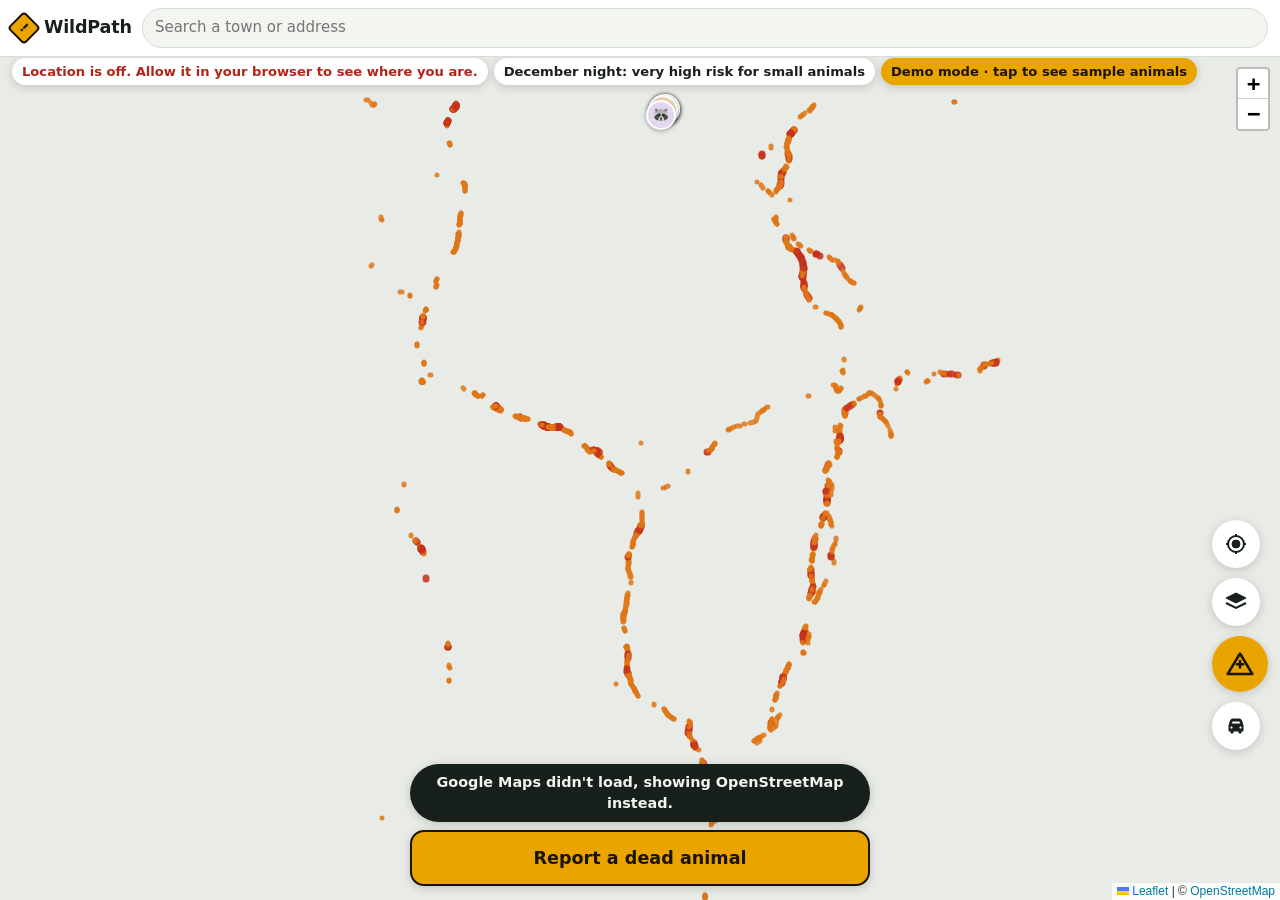
==== commit 586930a8: "Privacy and terms pages, animal icons on pins, distance warnings, Still there? answers - privacy.htm" ====
--- a/docs/index.html
+++ b/docs/index.html
@@ -4,6 +4,12 @@
 <meta charset="utf-8">
 <meta name="viewport" content="width=device-width, initial-scale=1, viewport-fit=cover">
 <meta name="theme-color" content="#e9a400">
+<link rel="manifest" href="manifest.json">
+<link rel="apple-touch-icon" href="icons/icon-180.png">
+<meta name="apple-mobile-web-app-capable" content="yes">
+<meta name="mobile-web-app-capable" content="yes">
+<meta name="apple-mobile-web-app-title" content="WildPath">
+<meta name="apple-mobile-web-app-status-bar-style" content="black-translucent">
 <title>WildPath</title>
 <link rel="stylesheet" href="vendor/leaflet.css">
 <link rel="stylesheet" href="app.css">
@@ -28,11 +34,12 @@
   </div>
 
   <div id="warning" class="warning" hidden role="alert">
-    <div class="warning-sign" aria-hidden="true">!</div>
-    <div>
+    <div class="warning-sign" aria-hidden="true"><span id="warning-icon">!</span></div>
+    <div class="warning-body">
       <div id="warning-title" class="warning-title"></div>
       <div id="warning-detail" class="warning-detail"></div>
     </div>
+    <div id="warning-dist" class="warning-dist"></div>
   </div>
 
   <div id="pick-banner" class="pick-banner" hidden>
@@ -61,11 +68,19 @@
     <label><input type="checkbox" id="layer-hotspots" checked> Risky roads</label>
     <label><input type="checkbox" id="layer-reports" checked> Animal reports</label>
     <label><input type="checkbox" id="layer-voice" checked> Spoken warnings</label>
+    <p class="legal-links"><a href="privacy.html">Privacy</a> · <a href="terms.html">Terms</a></p>
     <p class="legend">
       <span><i style="background:var(--risk-mod)"></i>Moderate</span>
       <span><i style="background:var(--risk-high)"></i>High</span>
       <span><i style="background:var(--risk-vhigh)"></i>Very high</span>
     </p>
+  </div>
+
+  <div id="still" class="still" hidden role="dialog" aria-labelledby="still-title">
+    <span id="still-icon" class="still-icon" aria-hidden="true"></span>
+    <div class="still-text"><b id="still-title"></b><span>Still there?</span></div>
+    <button type="button" id="still-yes" class="still-btn yes">Yes</button>
+    <button type="button" id="still-no" class="still-btn no">Gone</button>
   </div>
 
   <div class="bottom">
@@ -99,6 +114,7 @@
       <div id="all-list"></div>
     </details>
     <button type="button" id="pick-on-map" class="pick-row">Put the pin somewhere else on the map</button>
+    <p class="sheet-legal">Only report when it's safe. By reporting you agree to the <a href="terms.html">Terms</a> and <a href="privacy.html">Privacy policy</a>.</p>
   </form>
 </dialog>
 
--- a/docs/app.css
+++ b/docs/app.css
@@ -75,8 +75,36 @@
   font-weight: 900; color: #111;
 }
 .warning-sign::after { content: ""; }
-.warning-title { font-weight: 800; }
+.warning-sign span { transform: rotate(-45deg); font-size: 1.05rem; }
+.warning-body { flex: 1; min-width: 0; }
+.warning-title { font-weight: 800; font-size: 1.05rem; }
 .warning-detail { color: var(--muted); font-size: 0.88rem; }
+.warning-dist { flex: none; font-weight: 800; font-size: 1.35rem; white-space: nowrap; }
+.warning-dist:empty { display: none; }
+
+/* Animal pins */
+.pin {
+  width: 30px; height: 30px; border-radius: 50%; border: 2px solid #fff; display: grid; place-items: center;
+  font-size: 16px; line-height: 1; box-shadow: 0 1px 4px rgba(0, 0, 0, 0.35);
+}
+
+/* "Still there?" card */
+.still {
+  position: absolute; left: 12px; right: 12px; bottom: calc(env(safe-area-inset-bottom, 0px) + 88px); z-index: 1100;
+  margin: 0 auto; max-width: 520px; display: flex; align-items: center; gap: 10px;
+  background: var(--surface); border-radius: 22px; padding: 12px; box-shadow: var(--shadow);
+}
+#app.driving .still { bottom: calc(env(safe-area-inset-bottom, 0px) + 20px); }
+.still-icon { width: 48px; height: 48px; flex: none; border-radius: 50%; background: var(--accent); display: grid; place-items: center; font-size: 1.5rem; }
+.still-text { flex: 1; display: grid; line-height: 1.25; }
+.still-text span { color: var(--muted); }
+.still-btn { min-width: 76px; min-height: 52px; border: 0; border-radius: 16px; font: 700 1rem var(--font); cursor: pointer; }
+.still-btn.yes { background: var(--accent); color: var(--on-accent); }
+.still-btn.no { background: var(--tile); color: var(--fg); }
+
+.legal-links { margin: 6px 0 0; font-size: 0.85rem; }
+.legal-links a, .sheet-legal a { color: inherit; }
+.sheet-legal { margin: 0 4px; font-size: 0.8rem; color: var(--muted); text-align: center; }
 
 .pick-banner {
   position: absolute; top: calc(env(safe-area-inset-top, 0px) + 92px); left: 12px; right: 12px; z-index: 1100;
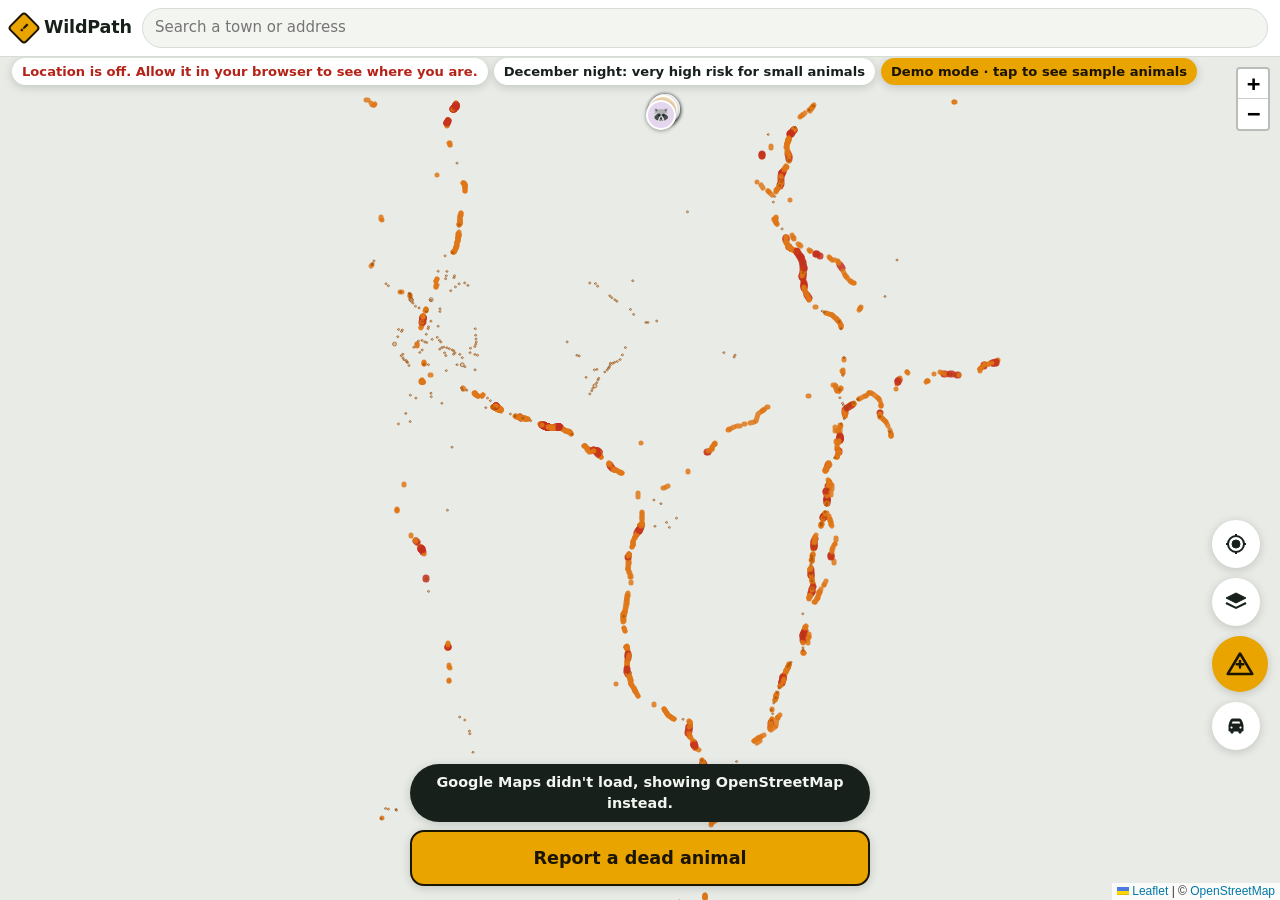
==== commit 743d7593: "Real Vermont data in the app: 387 crash hotspots from police-reported animal crashes (2010-2026), cr" ====
--- a/docs/index.html
+++ b/docs/index.html
@@ -67,12 +67,14 @@
   <div id="layers-panel" class="layers-panel" hidden>
     <label><input type="checkbox" id="layer-hotspots" checked> Risky roads</label>
     <label><input type="checkbox" id="layer-reports" checked> Animal reports</label>
+    <label><input type="checkbox" id="layer-crashes" checked> Crash history (police, since 2010)</label>
     <label><input type="checkbox" id="layer-voice" checked> Spoken warnings</label>
     <p class="legal-links"><a href="privacy.html">Privacy</a> · <a href="terms.html">Terms</a></p>
     <p class="legend">
       <span><i style="background:var(--risk-mod)"></i>Moderate</span>
       <span><i style="background:var(--risk-high)"></i>High</span>
       <span><i style="background:var(--risk-vhigh)"></i>Very high</span>
+      <span><i style="background:#9a4a00"></i>Animal crashes, 3+ in one spot</span>
     </p>
   </div>
 
